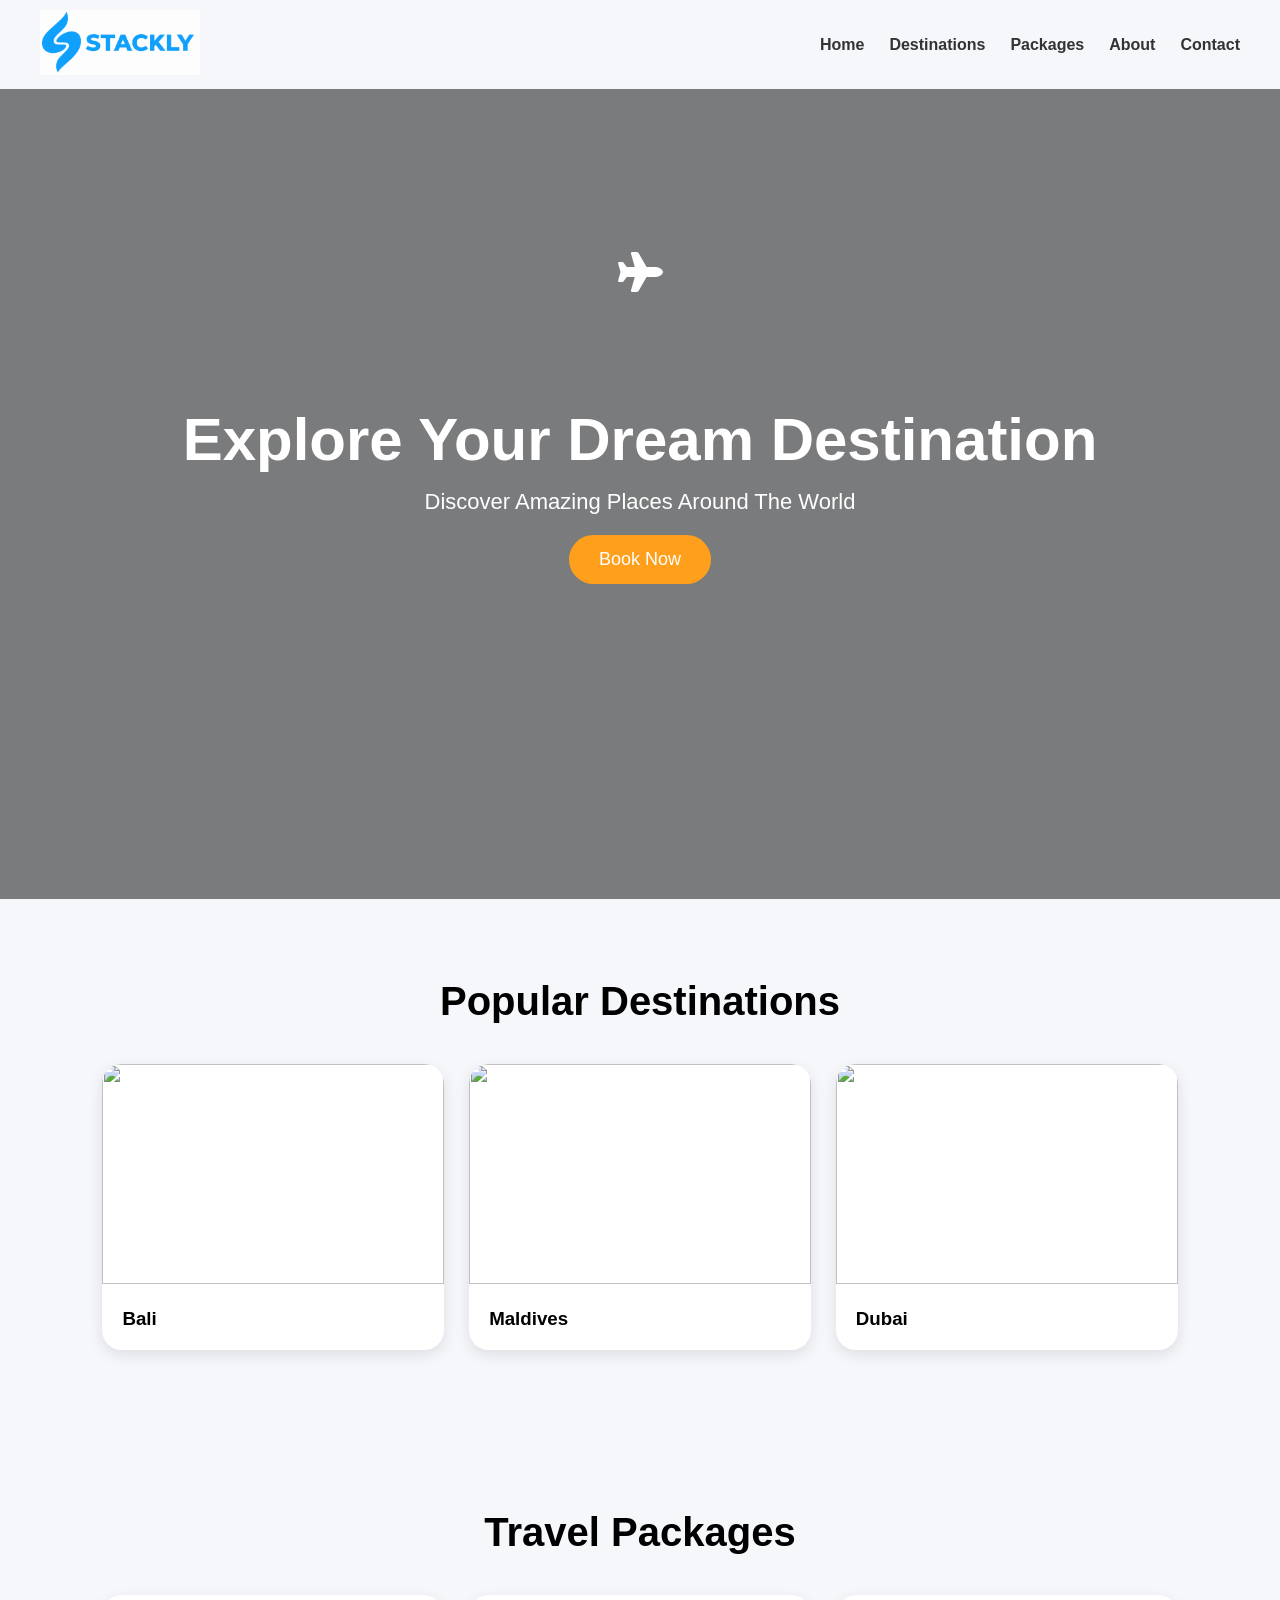
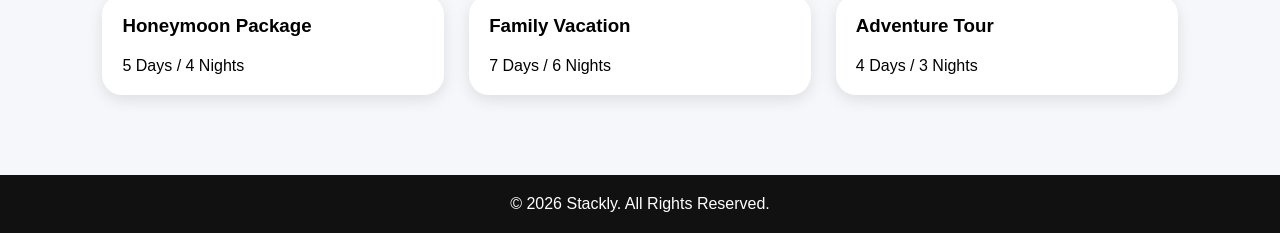
==== travel.html @ d623d62f "travel" ====
<!DOCTYPE html>
<html lang="en">
<head>
    <meta charset="UTF-8">
    <meta name="viewport" content="width=device-width, initial-scale=1.0">
    <title>Travel Agency</title>
    <link rel="stylesheet" href="travel.css">
    <link rel="stylesheet"
    href="https://cdnjs.cloudflare.com/ajax/libs/font-awesome/6.5.1/css/all.min.css">
</head>
<body>

<header>
    <div class="logo">
        <img src="images/stackly-logo.png" alt="Stackly Logo">
    </div>

    <nav>
        <ul>
            <li><a href="#">Home</a></li>
            <li><a href="#" class="error-link">Destinations</a></li>
            <li><a href="#" class="error-link">Packages</a></li>
            <li><a href="#" class="error-link">About</a></li>
            <li><a href="#" class="error-link">Contact</a></li>
        </ul>
    </nav>
</header>

<section class="hero">
    <div class="hero-content">
        <h1>Explore Your Dream Destination</h1>
        <p>Discover Amazing Places Around The World</p>
        <button>Book Now</button>
    </div>

    <div class="plane">
        <i class="fa-solid fa-plane"></i>
    </div>
</section>

<section class="destinations">
    <h2>Popular Destinations</h2>

    <div class="cards">

        <div class="card">
            <img src="https://images.unsplash.com/photo-1537996194471-e657df975ab4?w=600" alt="">
            <h3>Bali</h3>
        </div>

        <div class="card">
            <img src="https://images.unsplash.com/photo-1573843981267-be1999ff37cd?w=600" alt="">
            <h3>Maldives</h3>
        </div>

        <div class="card">
            <img src="https://images.unsplash.com/photo-1512453979798-5ea266f8880c?w=600" alt="">
            <h3>Dubai</h3>
        </div>

    </div>
</section>

<section class="packages">
    <h2>Travel Packages</h2>

    <div class="cards">

        <div class="card">
            <h3>Honeymoon Package</h3>
            <p>5 Days / 4 Nights</p>
        </div>

        <div class="card">
            <h3>Family Vacation</h3>
            <p>7 Days / 6 Nights</p>
        </div>

        <div class="card">
            <h3>Adventure Tour</h3>
            <p>4 Days / 3 Nights</p>
        </div>

    </div>
</section>

<div id="popup" class="popup">
    <div class="popup-box">
        <h2>404</h2>
        <p>Page Not Found</p>
        <button onclick="closePopup()">Go Back</button>
    </div>
</div>

<footer>
    <p>© 2026 Stackly. All Rights Reserved.</p>
</footer>

<script src="travel.js"></script>
</body>
</html>
---- travel.css ----
*{
    margin:0;
    padding:0;
    box-sizing:border-box;
    font-family:Poppins,sans-serif;
}

body{
    background:#f5f7fa;
}

header{
    display:flex;
    justify-content:space-between;
    align-items:center;
    padding:10px 40px;
}

.logo img{
    width:160px;
    height:auto;
}

nav ul{
    display:flex;
    list-style:none;
    gap:25px;
}

nav a{
    text-decoration:none;
    color:#333;
    font-weight:600;
}

.hero{
    height:90vh;
    display:flex;
    justify-content:center;
    align-items:center;
    text-align:center;
    position:relative;

    background:
    linear-gradient(rgba(0,0,0,.5),
    rgba(0,0,0,.5)),
    url("https://images.unsplash.com/photo-1507525428034-b723cf961d3e?w=1600");

    background-size:cover;
    background-position:center;
}

.hero-content{
    color:white;
    animation:fadeUp 1.5s ease;
}

.hero-content h1{
    font-size:60px;
    margin-bottom:15px;
}

.hero-content p{
    font-size:22px;
    margin-bottom:20px;
}

.hero-content button{
    padding:14px 30px;
    border:none;
    background:#ff9f1c;
    color:white;
    border-radius:30px;
    cursor:pointer;
    font-size:18px;
}

.plane{
    position:absolute;
    top:20%;
    font-size:40px;
    color:white;
    animation:fly 8s linear infinite;
}

.destinations,
.packages{
    padding:80px 8%;
}

.destinations h2,
.packages h2{
    text-align:center;
    margin-bottom:40px;
    font-size:40px;
}

.cards{
    display:grid;
    grid-template-columns:repeat(auto-fit,minmax(280px,1fr));
    gap:25px;
}

.card{
    background:white;
    border-radius:20px;
    overflow:hidden;
    box-shadow:0 5px 15px rgba(0,0,0,.1);
    transition:.5s;
}

.card:hover{
    transform:translateY(-12px);
}

.card img{
    width:100%;
    height:220px;
    object-fit:cover;
}

.card h3{
    padding:20px;
}

.card p{
    padding:0 20px 20px;
}

footer{
    background:#111;
    color:white;
    text-align:center;
    padding:20px;
}

.popup{
    position:fixed;
    inset:0;
    background:rgba(0,0,0,.7);
    display:none;
    justify-content:center;
    align-items:center;
}

.popup-box{
    background:white;
    padding:30px;
    border-radius:15px;
    text-align:center;
}

.popup button{
    margin-top:15px;
    padding:10px 20px;
    border:none;
    background:#0099ff;
    color:white;
    border-radius:10px;
}

@keyframes fadeUp{
    from{
        opacity:0;
        transform:translateY(50px);
    }
    to{
        opacity:1;
        transform:translateY(0);
    }
}

@keyframes fly{
    0%{
        left:-100px;
    }
    100%{
        left:110%;
    }
}
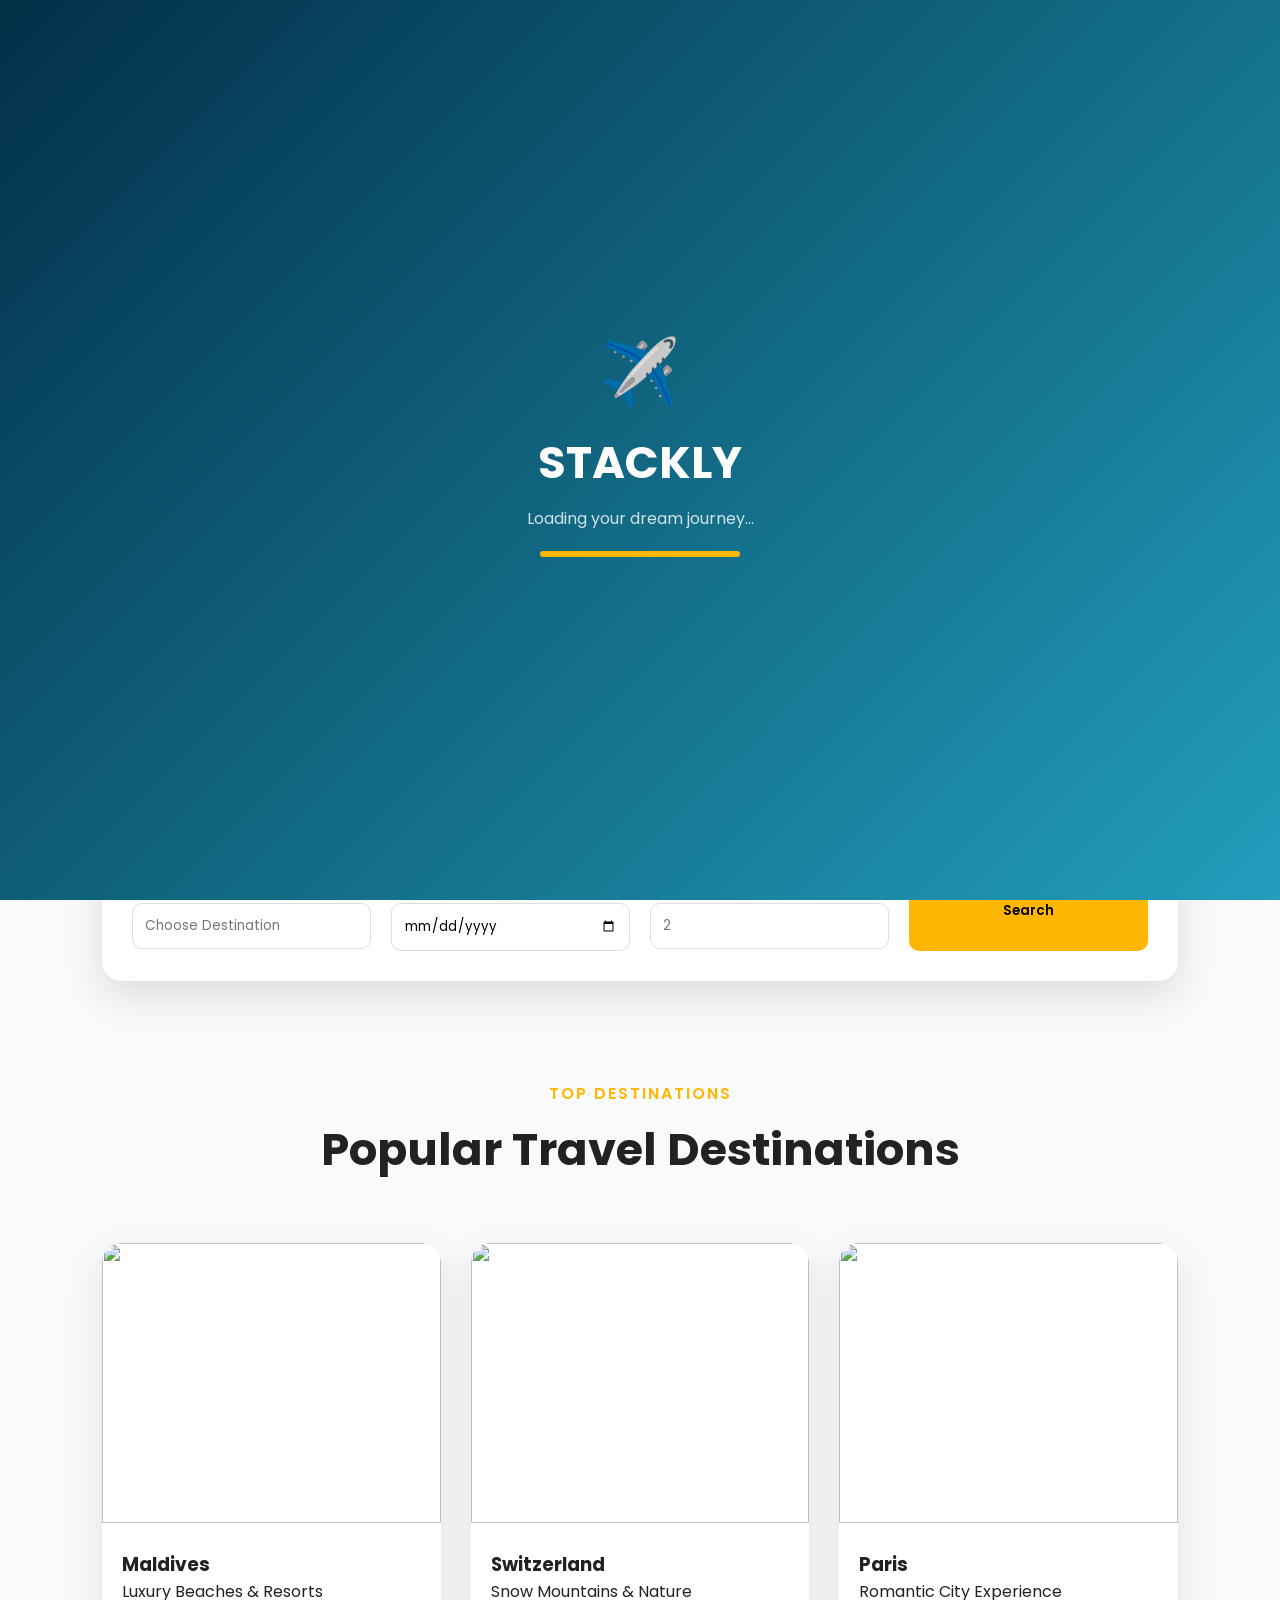
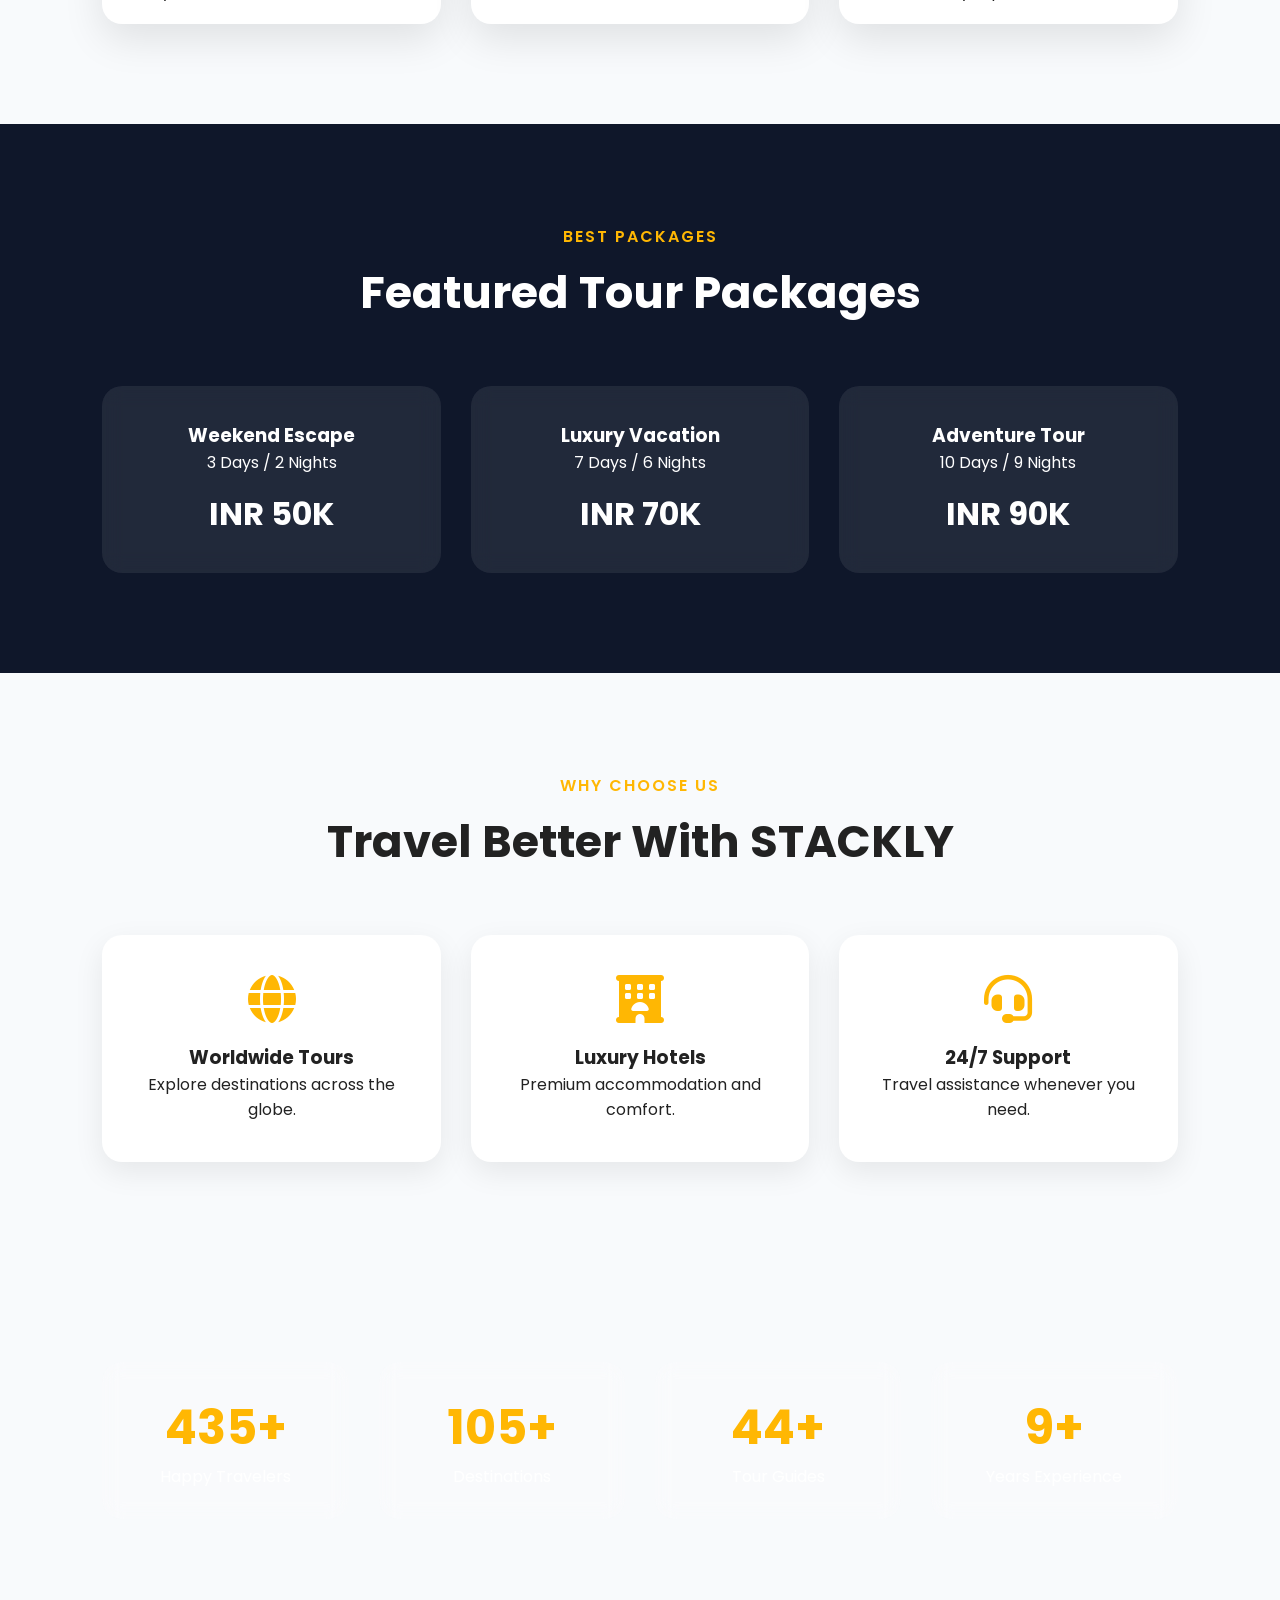
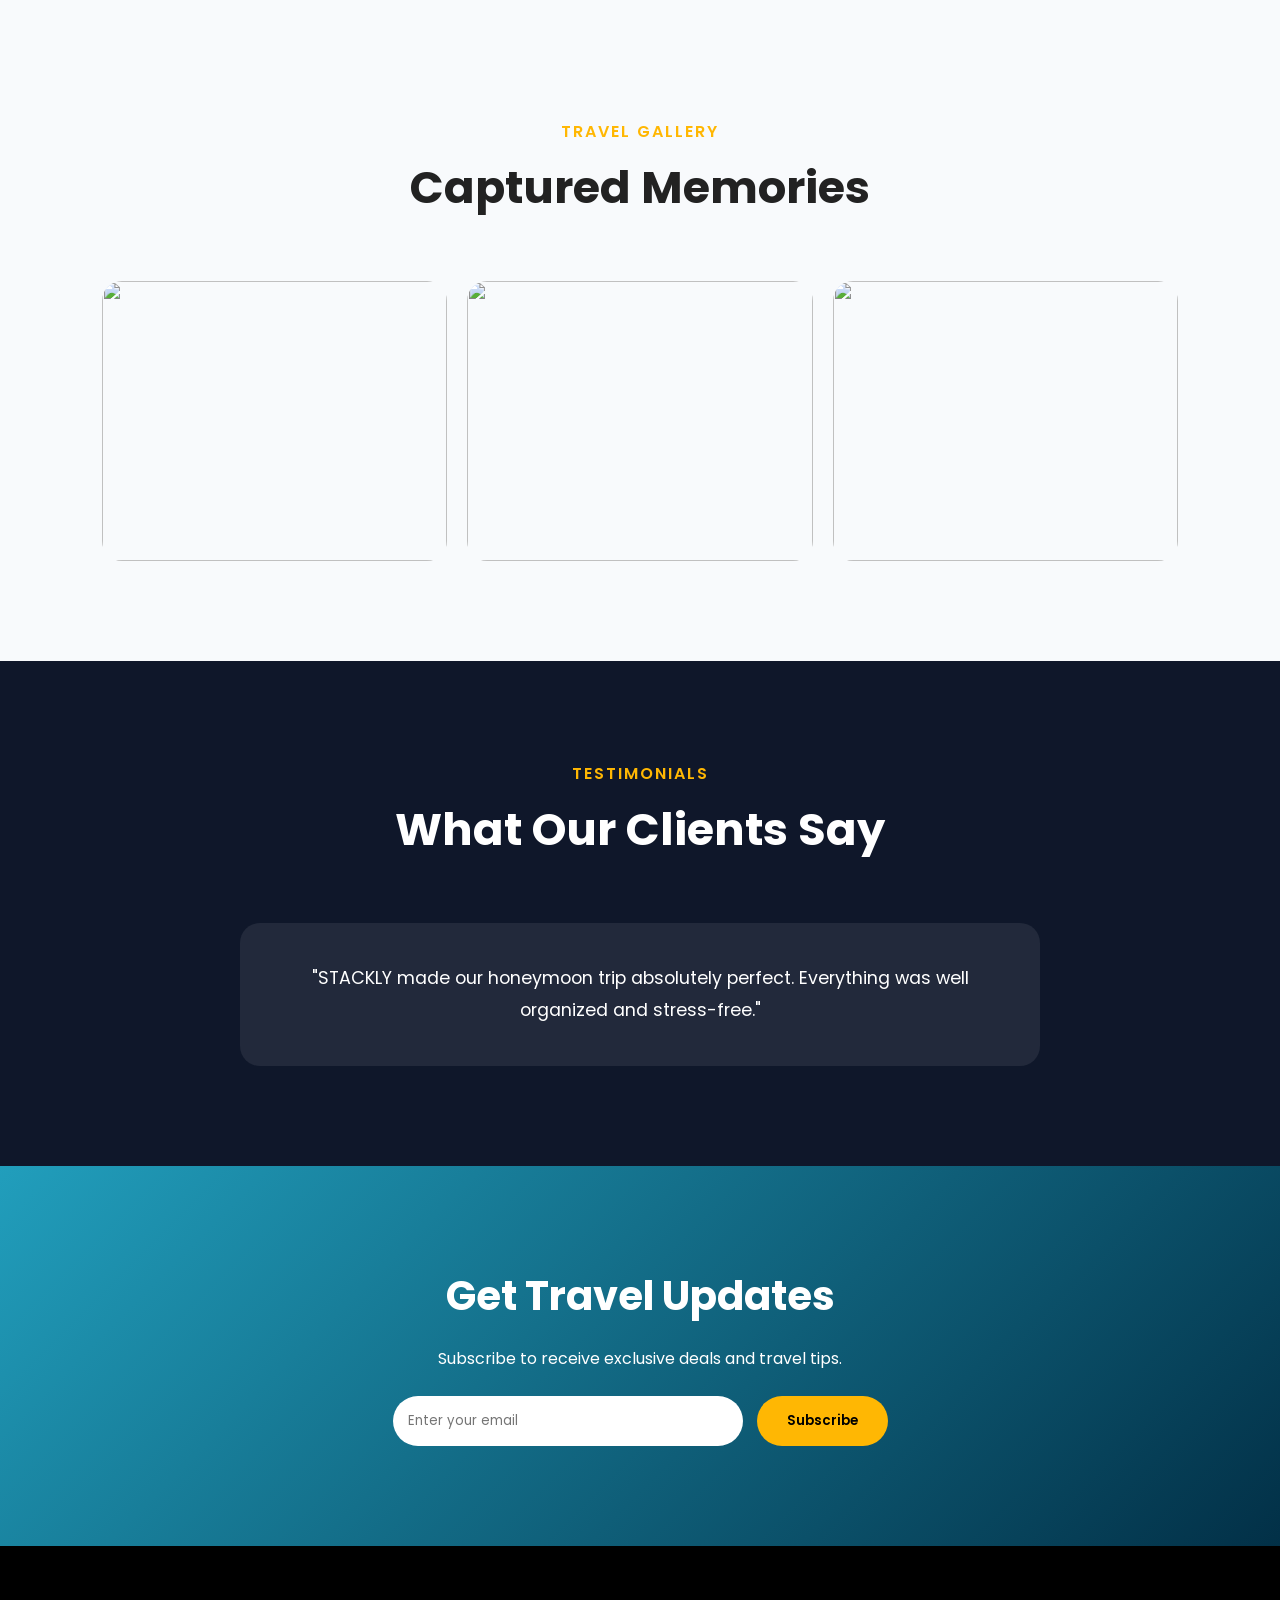
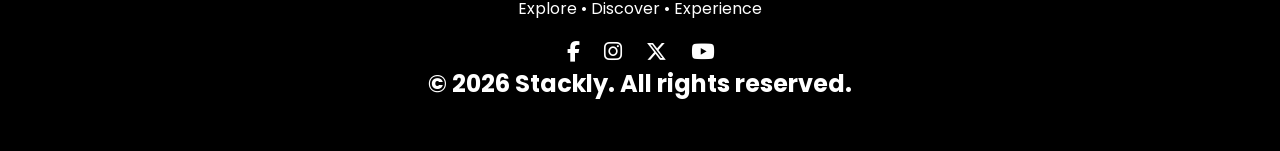
==== commit b2d493bc: "Travel2" ====
--- a/travel.html
+++ b/travel.html
@@ -1,101 +1,368 @@
 <!DOCTYPE html>
 <html lang="en">
 <head>
-    <meta charset="UTF-8">
-    <meta name="viewport" content="width=device-width, initial-scale=1.0">
-    <title>Travel Agency</title>
-    <link rel="stylesheet" href="travel.css">
-    <link rel="stylesheet"
-    href="https://cdnjs.cloudflare.com/ajax/libs/font-awesome/6.5.1/css/all.min.css">
+<meta charset="UTF-8">
+<meta name="viewport" content="width=device-width, initial-scale=1.0">
+<title>STACKLY - Explore The World</title>
+
+<link rel="stylesheet" href="travel.css">
+
+<link rel="stylesheet"
+href="https://cdnjs.cloudflare.com/ajax/libs/font-awesome/6.5.1/css/all.min.css">
 </head>
+
 <body>
+
+<!-- HEADER -->
 
 <header>
     <div class="logo">
-        <img src="images/stackly-logo.png" alt="Stackly Logo">
-    </div>
-
+    <img src="images/stackly-logo.png" alt="Stackly Logo">
+</div>
     <nav>
         <ul>
-            <li><a href="#">Home</a></li>
+            <li><a href="#home">Home</a></li>
+
             <li><a href="#" class="error-link">Destinations</a></li>
+
             <li><a href="#" class="error-link">Packages</a></li>
+
+            <li><a href="#" class="error-link">Gallery</a></li>
+
             <li><a href="#" class="error-link">About</a></li>
+
             <li><a href="#" class="error-link">Contact</a></li>
         </ul>
     </nav>
+
+    <div class="menu-btn">
+        <i class="fas fa-bars"></i>
+    </div>
 </header>
 
-<section class="hero">
+<!-- HERO SECTION -->
+
+<section class="hero" id="home">
+
     <div class="hero-content">
-        <h1>Explore Your Dream Destination</h1>
-        <p>Discover Amazing Places Around The World</p>
-        <button>Book Now</button>
-    </div>
-
-    <div class="plane">
-        <i class="fa-solid fa-plane"></i>
-    </div>
-</section>
-
-<section class="destinations">
-    <h2>Popular Destinations</h2>
-
-    <div class="cards">
-
-        <div class="card">
-            <img src="https://images.unsplash.com/photo-1537996194471-e657df975ab4?w=600" alt="">
-            <h3>Bali</h3>
-        </div>
-
-        <div class="card">
-            <img src="https://images.unsplash.com/photo-1573843981267-be1999ff37cd?w=600" alt="">
-            <h3>Maldives</h3>
-        </div>
-
-        <div class="card">
-            <img src="https://images.unsplash.com/photo-1512453979798-5ea266f8880c?w=600" alt="">
-            <h3>Dubai</h3>
-        </div>
-
-    </div>
-</section>
-
-<section class="packages">
-    <h2>Travel Packages</h2>
-
-    <div class="cards">
-
-        <div class="card">
-            <h3>Honeymoon Package</h3>
-            <p>5 Days / 4 Nights</p>
-        </div>
-
-        <div class="card">
-            <h3>Family Vacation</h3>
+
+        <span>WELCOME TO STACKLY</span>
+
+        <h1>
+            Discover Amazing Places Around The World
+        </h1>
+
+        <p>
+            Experience unforgettable adventures, luxury stays,
+            beautiful destinations and personalized travel packages.
+        </p>
+
+        <a href="#" class="hero-btn">
+            Start Your Journey
+        </a>
+
+    </div>
+
+</section>
+
+<!-- SEARCH TOUR -->
+
+<section class="search-box">
+
+    <div class="search-card">
+
+        <div>
+            <label>Destination</label>
+            <input type="text" placeholder="Choose Destination">
+        </div>
+
+        <div>
+            <label>Check In</label>
+            <input type="date">
+        </div>
+
+        <div>
+            <label>Travelers</label>
+            <input type="number" placeholder="2">
+        </div>
+
+        <button>Search</button>
+
+    </div>
+
+</section>
+
+<!-- POPULAR DESTINATIONS -->
+
+<section class="section">
+
+    <div class="title">
+        <span>TOP DESTINATIONS</span>
+        <h2>Popular Travel Destinations</h2>
+    </div>
+
+    <div class="destination-grid">
+
+        <div class="destination-card">
+            <img src="https://images.unsplash.com/photo-1507525428034-b723cf961d3e">
+            <div class="content">
+                <h3>Maldives</h3>
+                <p>Luxury Beaches & Resorts</p>
+            </div>
+        </div>
+
+        <div class="destination-card">
+            <img src="https://images.unsplash.com/photo-1500530855697-b586d89ba3ee">
+            <div class="content">
+                <h3>Switzerland</h3>
+                <p>Snow Mountains & Nature</p>
+            </div>
+        </div>
+
+        <div class="destination-card">
+            <img src="https://images.unsplash.com/photo-1499856871958-5b9627545d1a">
+            <div class="content">
+                <h3>Paris</h3>
+                <p>Romantic City Experience</p>
+            </div>
+        </div>
+
+    </div>
+
+</section>
+
+<!-- TOUR PACKAGES -->
+
+<section class="section dark">
+
+    <div class="title">
+        <span>BEST PACKAGES</span>
+        <h2>Featured Tour Packages</h2>
+    </div>
+
+    <div class="package-grid">
+
+        <div class="package-card">
+            <h3>Weekend Escape</h3>
+            <p>3 Days / 2 Nights</p>
+            <h4>INR 50K</h4>
+        </div>
+
+        <div class="package-card">
+            <h3>Luxury Vacation</h3>
             <p>7 Days / 6 Nights</p>
-        </div>
-
-        <div class="card">
+            <h4>INR 70K</h4>
+        </div>
+
+        <div class="package-card">
             <h3>Adventure Tour</h3>
-            <p>4 Days / 3 Nights</p>
-        </div>
-
-    </div>
-</section>
-
-<div id="popup" class="popup">
+            <p>10 Days / 9 Nights</p>
+            <h4>INR 90K</h4>
+        </div>
+
+    </div>
+
+</section>
+
+<!-- WHY CHOOSE US -->
+
+<section class="section">
+
+    <div class="title">
+        <span>WHY CHOOSE US</span>
+        <h2>Travel Better With STACKLY</h2>
+    </div>
+
+    <div class="features">
+
+        <div class="feature-box">
+            <i class="fa-solid fa-globe"></i>
+            <h3>Worldwide Tours</h3>
+            <p>Explore destinations across the globe.</p>
+        </div>
+
+        <div class="feature-box">
+            <i class="fa-solid fa-hotel"></i>
+            <h3>Luxury Hotels</h3>
+            <p>Premium accommodation and comfort.</p>
+        </div>
+
+        <div class="feature-box">
+            <i class="fa-solid fa-headset"></i>
+            <h3>24/7 Support</h3>
+            <p>Travel assistance whenever you need.</p>
+        </div>
+
+    </div>
+
+</section>
+
+<!-- COUNTERS -->
+
+<section class="counter-section">
+
+    <div class="counter-box">
+        <h2>500+</h2>
+        <p>Happy Travelers</p>
+    </div>
+
+    <div class="counter-box">
+        <h2>120+</h2>
+        <p>Destinations</p>
+    </div>
+
+    <div class="counter-box">
+        <h2>50+</h2>
+        <p>Tour Guides</p>
+    </div>
+
+    <div class="counter-box">
+        <h2>10+</h2>
+        <p>Years Experience</p>
+    </div>
+
+</section>
+
+<!-- GALLERY -->
+
+<section class="section">
+
+    <div class="title">
+        <span>TRAVEL GALLERY</span>
+        <h2>Captured Memories</h2>
+    </div>
+
+    <div class="gallery">
+
+        
+
+        <img src="https://images.unsplash.com/photo-1506744038136-46273834b3fb">
+
+        <img src="https://images.unsplash.com/photo-1488646953014-85cb44e25828">
+
+        <img src="https://images.unsplash.com/photo-1500534314209-a25ddb2bd429">
+
+    </div>
+
+</section>
+
+<!-- TESTIMONIAL -->
+
+<section class="section dark">
+
+    <div class="title">
+        <span>TESTIMONIALS</span>
+        <h2>What Our Clients Say</h2>
+    </div>
+
+    <div class="testimonial">
+
+        <p>
+            "STACKLY made our honeymoon trip absolutely
+            perfect. Everything was well organized and
+            stress-free."
+        </p>
+
+        <h4></h4>
+
+    </div>
+
+</section>
+
+<!-- NEWSLETTER -->
+
+<section class="newsletter">
+
+    <h2>Get Travel Updates</h2>
+
+    <p>
+        Subscribe to receive exclusive deals and travel tips.
+    </p>
+
+    <div class="subscribe">
+
+        <input type="email"
+        placeholder="Enter your email">
+
+        <button>Subscribe</button>
+
+    </div>
+
+</section>
+
+<!-- FOOTER -->
+
+<footer>
+
+    <div class="footer-content">
+
+        
+
+        <p>
+            Explore • Discover • Experience
+        </p>
+
+        <div class="social">
+
+            <i class="fab fa-facebook-f"></i>
+
+            <i class="fab fa-instagram"></i>
+
+            <i class="fab fa-x-twitter"></i>
+
+            <i class="fab fa-youtube"></i>
+
+            <h2>© 2026 Stackly. All rights reserved.</h2>
+             
+        </div>
+
+    </div>
+
+</footer>
+
+<!-- 404 POPUP -->
+
+<div class="popup">
+
     <div class="popup-box">
-        <h2>404</h2>
-        <p>Page Not Found</p>
-        <button onclick="closePopup()">Go Back</button>
-    </div>
+
+        <h1>404</h1>
+
+        <h3>Page Not Found</h3>
+
+        <p>
+            This page is currently unavailable.
+        </p>
+
+        <button id="backBtn">
+            Go Back Home
+        </button>
+
+    </div>
+
 </div>
 
-<footer>
-    <p>© 2026 Stackly. All Rights Reserved.</p>
-</footer>
-
 <script src="travel.js"></script>
+
 </body>
+<!-- LOADING SCREEN -->
+<div id="loader">
+
+    <div class="loader-content">
+
+        <div class="loader-icon">
+            ✈️
+        </div>
+
+        <h2>STACKLY</h2>
+
+        <p>Loading your dream journey...</p>
+
+        <div class="loader-bar">
+            <span></span>
+        </div>
+
+    </div>
+
+</div>
 </html>
--- a/travel.css
+++ b/travel.css
@@ -1,163 +1,466 @@
+@import url('https://fonts.googleapis.com/css2?family=Poppins:wght@300;400;500;600;700;800&display=swap');
+
 *{
     margin:0;
     padding:0;
     box-sizing:border-box;
-    font-family:Poppins,sans-serif;
+    font-family:'Poppins',sans-serif;
+    scroll-behavior:smooth;
 }
 
 body{
-    background:#f5f7fa;
-}
-
-header{
-    display:flex;
-    justify-content:space-between;
-    align-items:center;
-    padding:10px 40px;
-}
-
-.logo img{
-    width:160px;
-    height:auto;
-}
-
+    background:#f8fafc;
+    color:#222;
+    overflow-x:hidden;
+}
+
+/* HEADER */
+
+header {
+    display: flex;
+    justify-content: space-between;
+    align-items: center;
+    padding: 15px 60px;
+    background: rgba(0,0,0,0.6);
+    position: fixed;
+    width: 100%;
+    z-index: 1000;
+}
+
+.logo {
+    display: flex;
+    align-items: center;
+    gap: 12px;
+}
+
+.logo img {
+    width: 300px;
+    height: auto;
+    object-fit: contain;
+}
+
+.logo span {
+    font-size: 22px;
+    font-weight: bold;
+    color: white;
+    letter-spacing: 2px;
+}
 nav ul{
     display:flex;
     list-style:none;
-    gap:25px;
-}
-
-nav a{
+    gap:30px;
+}
+
+nav ul li a{
+    color:#fff;
     text-decoration:none;
-    color:#333;
+    font-weight:500;
+    transition:.3s;
+}
+
+nav ul li a:hover{
+    color:#ffb703;
+}
+
+.menu-btn{
+    display:none;
+    color:#fff;
+    font-size:1.6rem;
+    cursor:pointer;
+}
+
+/* HERO */
+
+.hero{
+    min-height:100vh;
+    background:
+    linear-gradient(rgba(0,0,0,.55),
+    rgba(0,0,0,.55)),
+    url("https://images.unsplash.com/photo-1507525428034-b723cf961d3e?auto=format&fit=crop&w=1800&q=80");
+    background-size:cover;
+    background-position:center;
+    display:flex;
+    align-items:center;
+    justify-content:center;
+    text-align:center;
+    padding:20px;
+}
+
+.hero-content{
+    color:#fff;
+    max-width:850px;
+    animation:fadeUp 1.3s ease;
+}
+
+.hero-content span{
+    letter-spacing:3px;
+    color:#ffb703;
     font-weight:600;
 }
 
-.hero{
-    height:90vh;
+.hero-content h1{
+    font-size:4rem;
+    margin:20px 0;
+}
+
+.hero-content p{
+    font-size:1.1rem;
+    line-height:1.8;
+    margin-bottom:30px;
+}
+
+.hero-btn{
+    display:inline-block;
+    padding:15px 35px;
+    background:#ffb703;
+    color:#000;
+    text-decoration:none;
+    border-radius:50px;
+    font-weight:600;
+    transition:.4s;
+}
+
+.hero-btn:hover{
+    transform:translateY(-5px);
+}
+
+/* SEARCH BOX */
+
+.search-box{
+    margin-top:-60px;
+    padding:0 8%;
+    position:relative;
+    z-index:5;
+}
+
+.search-card{
+    background:#fff;
+    border-radius:20px;
+    padding:30px;
+    display:grid;
+    grid-template-columns:repeat(auto-fit,minmax(200px,1fr));
+    gap:20px;
+    box-shadow:0 15px 40px rgba(0,0,0,.12);
+}
+
+.search-card label{
+    display:block;
+    margin-bottom:8px;
+    font-weight:600;
+}
+
+.search-card input{
+    width:100%;
+    padding:12px;
+    border:1px solid #ddd;
+    border-radius:10px;
+}
+
+.search-card button{
+    background:#ffb703;
+    border:none;
+    border-radius:10px;
+    cursor:pointer;
+    font-weight:600;
+}
+
+/* COMMON SECTION */
+
+.section{
+    padding:100px 8%;
+}
+
+.title{
+    text-align:center;
+    margin-bottom:60px;
+}
+
+.title span{
+    color:#ffb703;
+    font-weight:600;
+    letter-spacing:2px;
+}
+
+.title h2{
+    font-size:2.8rem;
+    margin-top:10px;
+}
+
+.dark{
+    background:#0f172a;
+    color:#fff;
+}
+
+/* DESTINATIONS */
+
+.destination-grid{
+    display:grid;
+    grid-template-columns:repeat(auto-fit,minmax(300px,1fr));
+    gap:30px;
+}
+
+.destination-card{
+    overflow:hidden;
+    border-radius:20px;
+    box-shadow:0 15px 40px rgba(0,0,0,.1);
+    transition:.4s;
+    background:#fff;
+}
+
+.destination-card:hover{
+    transform:translateY(-10px);
+}
+
+.destination-card img{
+    width:100%;
+    height:280px;
+    object-fit:cover;
+}
+
+.destination-card .content{
+    padding:20px;
+}
+
+/* PACKAGES */
+
+.package-grid{
+    display:grid;
+    grid-template-columns:repeat(auto-fit,minmax(280px,1fr));
+    gap:30px;
+}
+
+.package-card{
+    background:rgba(255,255,255,.08);
+    padding:35px;
+    text-align:center;
+    border-radius:20px;
+    backdrop-filter:blur(10px);
+    transition:.4s;
+}
+
+.package-card:hover{
+    transform:translateY(-10px);
+    background:#ffb703;
+    color:#000;
+}
+
+.package-card h4{
+    margin-top:15px;
+    font-size:2rem;
+}
+
+/* FEATURES */
+
+.features{
+    display:grid;
+    grid-template-columns:repeat(auto-fit,minmax(250px,1fr));
+    gap:30px;
+}
+
+.feature-box{
+    text-align:center;
+    background:#fff;
+    padding:40px;
+    border-radius:20px;
+    box-shadow:0 10px 30px rgba(0,0,0,.08);
+    transition:.4s;
+}
+
+.feature-box:hover{
+    transform:translateY(-10px);
+}
+
+.feature-box i{
+    font-size:3rem;
+    color:#ffb703;
+    margin-bottom:20px;
+}
+
+/* COUNTERS */
+
+.counter-section{
+    background:url("https://images.unsplash.com/photo-1469854523086-cc02fe5d880?auto=format&fit=crop&w=1800&q=80");
+    background-size:cover;
+    background-position:center;
+    padding:100px 8%;
+    display:grid;
+    grid-template-columns:repeat(auto-fit,minmax(220px,1fr));
+    gap:30px;
+    text-align:center;
+}
+
+.counter-box{
+    background:rgba(255,255,255,.15);
+    backdrop-filter:blur(10px);
+    color:#fff;
+    padding:30px;
+    border-radius:20px;
+}
+
+.counter-box h2{
+    font-size:3rem;
+    color:#ffb703;
+}
+
+/* GALLERY */
+
+.gallery{
+    display:grid;
+    grid-template-columns:repeat(auto-fit,minmax(250px,1fr));
+    gap:20px;
+}
+
+.gallery img{
+    width:100%;
+    height:280px;
+    object-fit:cover;
+    border-radius:20px;
+    transition:.5s;
+}
+
+.gallery img:hover{
+    transform:scale(1.05);
+}
+
+/* TESTIMONIAL */
+
+.testimonial{
+    max-width:800px;
+    margin:auto;
+    text-align:center;
+    background:rgba(255,255,255,.08);
+    padding:40px;
+    border-radius:20px;
+}
+
+.testimonial p{
+    font-size:1.1rem;
+    line-height:1.8;
+}
+
+/* NEWSLETTER */
+
+.newsletter{
+    padding:100px 8%;
+    text-align:center;
+    background:linear-gradient(135deg,#219ebc,#023047);
+    color:#fff;
+}
+
+.newsletter h2{
+    font-size:2.5rem;
+}
+
+.newsletter p{
+    margin:20px 0;
+}
+
+.subscribe{
+    margin-top:25px;
+}
+
+.subscribe input{
+    width:350px;
+    max-width:90%;
+    padding:15px;
+    border:none;
+    border-radius:50px;
+    outline:none;
+}
+
+.subscribe button{
+    padding:15px 30px;
+    border:none;
+    border-radius:50px;
+    background:#ffb703;
+    margin-left:10px;
+    cursor:pointer;
+    font-weight:600;
+}
+
+/* FOOTER */
+
+footer{
+    background:#000;
+    color:#fff;
+    padding:50px 8%;
+    text-align:center;
+}
+
+.social{
+    margin-top:20px;
+}
+
+.social i{
+    margin:0 10px;
+    font-size:1.3rem;
+    cursor:pointer;
+    transition:.3s;
+}
+
+.social i:hover{
+    color:#ffb703;
+}
+
+/* 404 POPUP */
+
+.popup{
+    position:fixed;
+    inset:0;
+    background:rgba(0,0,0,.85);
     display:flex;
     justify-content:center;
     align-items:center;
-    text-align:center;
-    position:relative;
-
-    background:
-    linear-gradient(rgba(0,0,0,.5),
-    rgba(0,0,0,.5)),
-    url("https://images.unsplash.com/photo-1507525428034-b723cf961d3e?w=1600");
-
-    background-size:cover;
-    background-position:center;
-}
-
-.hero-content{
-    color:white;
-    animation:fadeUp 1.5s ease;
-}
-
-.hero-content h1{
-    font-size:60px;
-    margin-bottom:15px;
-}
-
-.hero-content p{
-    font-size:22px;
-    margin-bottom:20px;
-}
-
-.hero-content button{
-    padding:14px 30px;
+    visibility:hidden;
+    opacity:0;
+    transition:.4s;
+    z-index:9999;
+}
+
+.popup.active{
+    visibility:visible;
+    opacity:1;
+}
+
+.popup-box{
+    background:#fff;
+    width:350px;
+    text-align:center;
+    padding:40px;
+    border-radius:20px;
+}
+
+.popup-box h1{
+    font-size:5rem;
+    color:red;
+}
+
+.popup-box button{
+    margin-top:20px;
+    padding:12px 25px;
     border:none;
-    background:#ff9f1c;
-    color:white;
     border-radius:30px;
+    background:#ffb703;
     cursor:pointer;
-    font-size:18px;
-}
-
-.plane{
+}
+
+/* MOBILE MENU */
+
+nav.active{ 
     position:absolute;
-    top:20%;
-    font-size:40px;
-    color:white;
-    animation:fly 8s linear infinite;
-}
-
-.destinations,
-.packages{
-    padding:80px 8%;
-}
-
-.destinations h2,
-.packages h2{
-    text-align:center;
-    margin-bottom:40px;
-    font-size:40px;
-}
-
-.cards{
-    display:grid;
-    grid-template-columns:repeat(auto-fit,minmax(280px,1fr));
-    gap:25px;
-}
-
-.card{
-    background:white;
-    border-radius:20px;
-    overflow:hidden;
-    box-shadow:0 5px 15px rgba(0,0,0,.1);
-    transition:.5s;
-}
-
-.card:hover{
-    transform:translateY(-12px);
-}
-
-.card img{
+    top:80px;
+    left:0;
     width:100%;
-    height:220px;
-    object-fit:cover;
-}
-
-.card h3{
+    background:#0f172a;
     padding:20px;
 }
 
-.card p{
-    padding:0 20px 20px;
-}
-
-footer{
-    background:#111;
-    color:white;
-    text-align:center;
-    padding:20px;
-}
-
-.popup{
-    position:fixed;
-    inset:0;
-    background:rgba(0,0,0,.7);
-    display:none;
-    justify-content:center;
+nav.active ul{
+    flex-direction:column;
     align-items:center;
 }
 
-.popup-box{
-    background:white;
-    padding:30px;
-    border-radius:15px;
-    text-align:center;
-}
-
-.popup button{
-    margin-top:15px;
-    padding:10px 20px;
-    border:none;
-    background:#0099ff;
-    color:white;
-    border-radius:10px;
-}
+/* ANIMATION */
 
 @keyframes fadeUp{
     from{
@@ -170,11 +473,109 @@
     }
 }
 
+/* RESPONSIVE */
+
+@media(max-width:768px){
+
+    .hero-content h1{
+        font-size:2.5rem;
+    }
+
+    nav{
+        display:none;
+    }
+
+    .menu-btn{
+        display:block;
+    }
+
+    .section{
+        padding:80px 5%;
+    }
+
+    .search-box{
+        padding:0 5%;
+    }
+
+    .subscribe button{
+        margin-top:15px;
+        margin-left:0;
+    }
+
+    .title h2{
+        font-size:2rem;
+    }
+}
+/* =========================
+   LOADING SCREEN
+========================= */
+
+#loader{
+    position:fixed;
+    inset:0;
+    background:linear-gradient(135deg,#023047,#219ebc);
+    display:flex;
+    justify-content:center;
+    align-items:center;
+    z-index:99999;
+}
+
+.loader-content{
+    text-align:center;
+    color:white;
+}
+
+.loader-icon{
+    font-size:4rem;
+    animation:fly 2s infinite ease-in-out;
+}
+
+.loader-content h2{
+    font-size:2.8rem;
+    margin-top:10px;
+}
+
+.loader-content p{
+    margin-top:10px;
+    opacity:0.8;
+}
+
+/* LOADER BAR */
+
+.loader-bar{
+    width:200px;
+    height:6px;
+    background:rgba(255,255,255,0.3);
+    margin:20px auto;
+    border-radius:10px;
+    overflow:hidden;
+}
+
+.loader-bar span{
+    display:block;
+    height:100%;
+    width:0%;
+    background:#ffb703;
+    animation:load 2.5s ease forwards;
+}
+
+/* ANIMATIONS */
+
 @keyframes fly{
-    0%{
-        left:-100px;
-    }
-    100%{
-        left:110%;
-    }
+    0%{transform:translateY(0);}
+    50%{transform:translateY(-15px);}
+    100%{transform:translateY(0);}
+}
+
+@keyframes load{
+    0%{width:0%;}
+    100%{width:100%;}
+}
+
+/* HIDE LOADER */
+
+.hide-loader{
+    opacity:0;
+    visibility:hidden;
+    transition:1s;
 }
